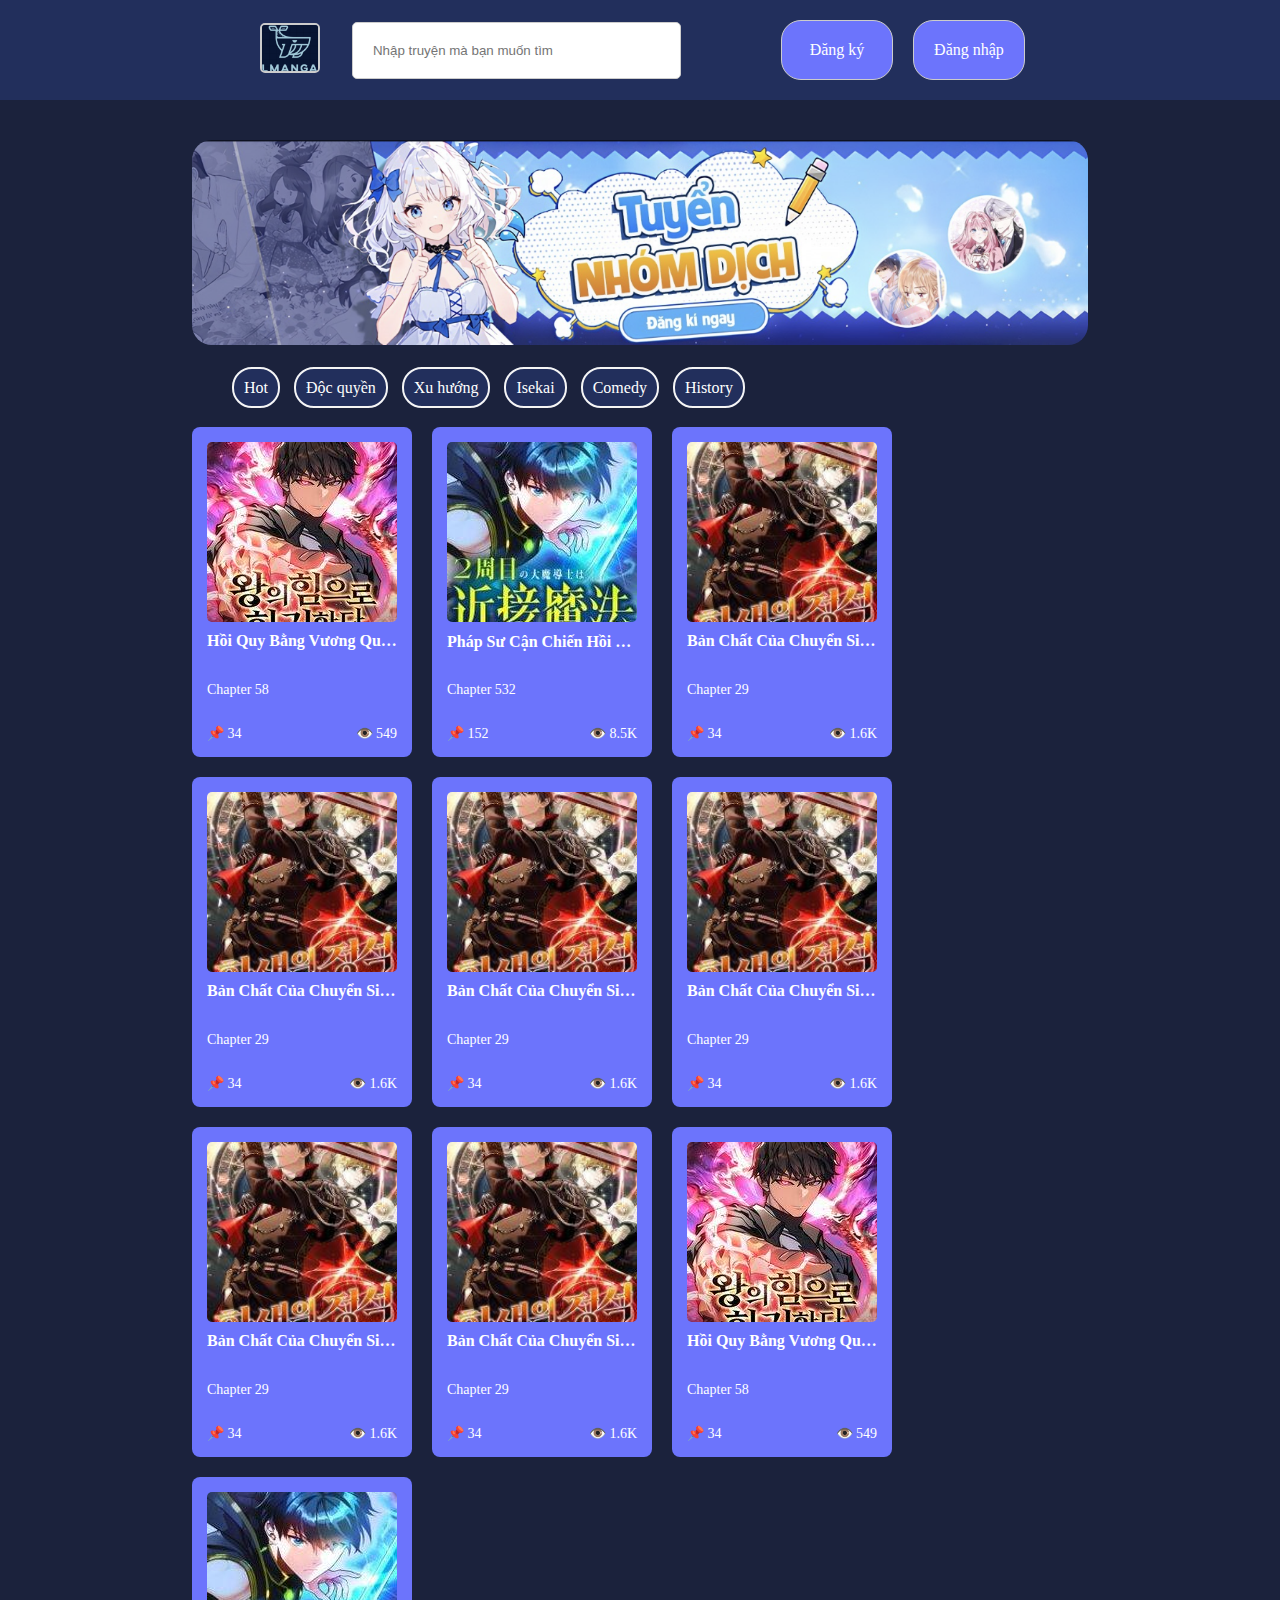
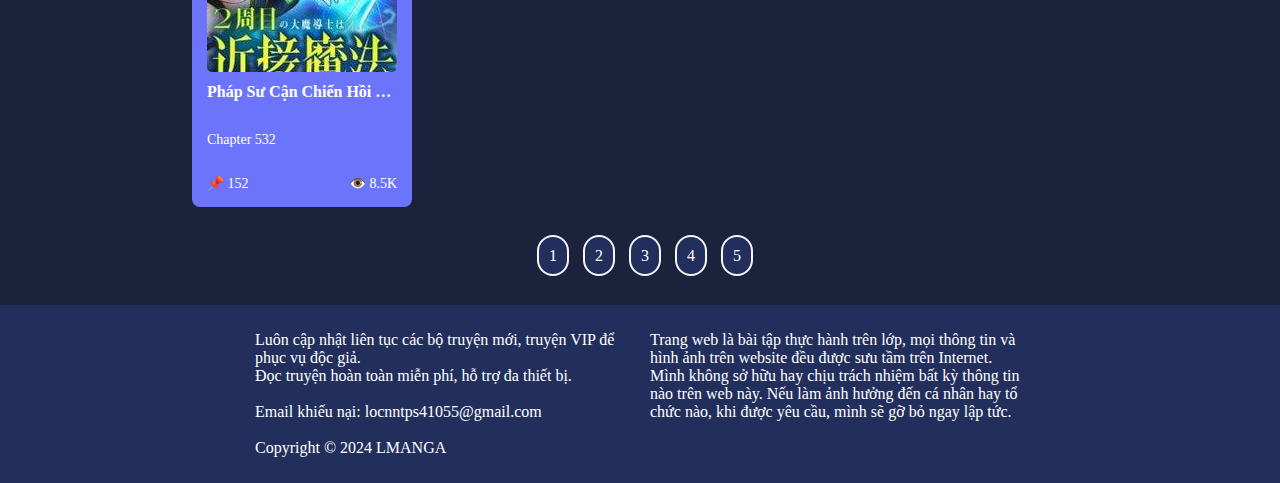
==== index.html @ 6e44d3ff "Web" ====
<!DOCTYPE html>
<html lang="en">
<head>
    <meta charset="UTF-8">
    <meta name="viewport" content="width=device-width, initial-scale=1.0">
    <title>Loc Manga</title>
    <link rel="stylesheet" href="style.css">
    <link rel="icon" href="IMG/logo.png">
</head>
<body>
    <div class="header">
        <div class="left">
            <a href="index.html">
                <img src="IMG/logo.png" alt="logo">
            </a> 
        <input type="text" placeholder= "Nhập truyện mà bạn muốn tìm"> 
        </div>
        <div class="right">
            <ul>
                <a href="register.html"><li>Đăng ký</li></a>
                <a href="login.html"><li>Đăng nhập</li></a>
            </ul>
        </div>
    </div>
    <div class="container">
        <div class="thongbao">
            <img src="IMG/thongbao.png" alt="thongbao" style="margin-top: 40px;">
        </div>
        <div class="danhmuc">
            <div class="categories">
                <span><a href="#">Hot</a></span>
                <span><a href="#">Độc quyền</a></span>
                <span><a href="#">Xu hướng</a></span>
                <span><a href="#">Isekai</a></span>
                <span><a href="#">Comedy</a></span>
                <span><a href="#">History</a></span>
            </div>
        </div>   
        <div class="comic-list">
            <div class="comic-item">
                <img src="IMG/hoiquybangvungquyen.png" alt="Hồi Quy Bằng Vương Quyền">
                <h2>Hồi Quy Bằng Vương Quyền</h2>
                <p>Chapter 58</p>
                <div class="info">
                    <span>📌 34</span>
                    <span>👁️ 549</span>
                </div>
            </div>
            <div class="comic-item">
                <img src="IMG/phapsucanchienhoiquy.png" alt="Pháp Sư Cận Chiến Hồi Quy">
                <h2>Pháp Sư Cận Chiến Hồi Quy <span class="hot">🔥</span></h2>
                <p>Chapter 532</p>
                <div class="info">
                    <span>📌 152</span>
                    <span>👁️ 8.5K</span>
                </div>
            </div>
            <div class="comic-item">
                <img src="IMG/banchatcuachuyensinh.png" alt="Bản Chất Của Chuyển Sinh">
                <h2>Bản Chất Của Chuyển Sinh</h2>
                <p>Chapter 29</p>
                <div class="info">
                    <span>📌 34</span>
                    <span>👁️ 1.6K</span>
                </div>
            </div>
            <div class="comic-item">
                <img src="IMG/banchatcuachuyensinh.png" alt="Bản Chất Của Chuyển Sinh">
                <h2>Bản Chất Của Chuyển Sinh</h2>
                <p>Chapter 29</p>
                <div class="info">
                    <span>📌 34</span>
                    <span>👁️ 1.6K</span>
                </div>
            </div>
            <div class="comic-item">
                <img src="IMG/banchatcuachuyensinh.png" alt="Bản Chất Của Chuyển Sinh">
                <h2>Bản Chất Của Chuyển Sinh</h2>
                <p>Chapter 29</p>
                <div class="info">
                    <span>📌 34</span>
                    <span>👁️ 1.6K</span>
                </div>
            </div>
            <div class="comic-item">
                <img src="IMG/banchatcuachuyensinh.png" alt="Bản Chất Của Chuyển Sinh">
                <h2>Bản Chất Của Chuyển Sinh</h2>
                <p>Chapter 29</p>
                <div class="info">
                    <span>📌 34</span>
                    <span>👁️ 1.6K</span>
                </div>
            </div>
            <div class="comic-item">
                <img src="IMG/banchatcuachuyensinh.png" alt="Bản Chất Của Chuyển Sinh">
                <h2>Bản Chất Của Chuyển Sinh</h2>
                <p>Chapter 29</p>
                <div class="info">
                    <span>📌 34</span>
                    <span>👁️ 1.6K</span>
                </div>
            </div>
            <div class="comic-item">
                <img src="IMG/banchatcuachuyensinh.png" alt="Bản Chất Của Chuyển Sinh">
                <h2>Bản Chất Của Chuyển Sinh</h2>
                <p>Chapter 29</p>
                <div class="info">
                    <span>📌 34</span>
                    <span>👁️ 1.6K</span>
                </div>
            </div>
            <div class="comic-item">
                <img src="IMG/hoiquybangvungquyen.png" alt="Hồi Quy Bằng Vương Quyền">
                <h2>Hồi Quy Bằng Vương Quyền</h2>
                <p>Chapter 58</p>
                <div class="info">
                    <span>📌 34</span>
                    <span>👁️ 549</span>
                </div>
            </div>
            <div class="comic-item">
                <img src="IMG/phapsucanchienhoiquy.png" alt="Pháp Sư Cận Chiến Hồi Quy">
                <h2>Pháp Sư Cận Chiến Hồi Quy <span class="hot">🔥</span></h2>
                <p>Chapter 532</p>
                <div class="info">
                    <span>📌 152</span>
                    <span>👁️ 8.5K</span>
                </div>
            </div>
        </div>
        <div class = "categories" style="margin: 40px; text-align: center; ">
            <span>1</span>
            <span>2</span>
            <span>3</span>
            <span>4</span>
            <span>5</span>
        </div>
    </div>

    <footer>
        <p style="float: left; width: 300%; padding: 10px; margin-left: 245px;">Luôn cập nhật liên tục các bộ truyện mới, truyện VIP để phục vụ độc giả. <br>
            Đọc truyện hoàn toàn miễn phí, hỗ trợ đa thiết bị. <br><br>
            Email khiếu nại: locnntps41055@gmail.com <br><br>
            Copyright © 2024 LMANGA</p>
        
        <p style="float: right; width: 300%; padding: 10px; margin-right: 245px;">Trang web là bài tập thực hành trên lớp, mọi thông tin và hình ảnh trên website đều được sưu tầm trên Internet. Mình không sở hữu hay chịu trách nhiệm bất kỳ thông tin nào trên web này. Nếu làm ảnh hưởng đến cá nhân hay tổ chức nào, khi được yêu cầu, mình sẽ gỡ bỏ ngay lập tức.</p>
    </footer>
</body>
</html
---- style.css ----
body{
    margin: 0px;
    padding: 0px;
    color: white;
    background-color: #1B223C;
}

/* Header */
.header {
    background-color: #222F5C;
    position: relative;
    width: 100%;
    margin: 0px;
    padding: 20px;
    display: flex;
    justify-content: space-between;
    align-items: center;
}

.left {
    display: flex;
    align-items: center;
}

.left img{
    width: 17%;
    border: 2px solid #ccc;
    border-radius: 5px;
    margin-left: 240px;
}

input {
    padding: 20px; 
    border: 1px solid #ccc; 
    border-radius: 5px; 
    width: 70%;
    margin-right: 100px;
}

.right {
    list-style: none;
    display: flex;
    margin-right: 255px;
    padding: 0;
}

.right ul {
    list-style: none; 
    display: flex; 
    margin: 0; 
    padding: 0; 
}

.right li {
    margin-right: 20px; 
    border: 1px solid #ccc;
    padding: 20px; 
    border-radius: 20px;
    background-color: #6C74FC;
    width: 70px;
    text-align: center;
}

.right a{
    text-decoration: none;
    color: white;
}

.right li:hover{
    background-color: #1B223C;
}

/* Main */
.container{
    width: 70%;
    margin:auto;
    max-width: 200%;
}

.danhmuc{
    display: flex;
    justify-content: space-between;
    align-items: center;
    margin: 30px;
}

.danhmuc a{
    text-decoration: none;
    color: white;
}

.categories span{
    margin-left: 10px;
    border: 2px solid whitesmoke;
    padding: 10px;
    border-radius: 20px;
    background-color: #222F5C;
}

.categories span:hover{
    background-color: #6C74FC;
}

.comic-list {
    display: grid; 
    grid-template-columns: repeat(auto-fill, minmax(220px, 20px)); /* Tạo các cột có kích thước tối thiểu 150px */
    gap: 20px; /* Khoảng cách giữa các mục */
}

.comic-item {
    background-color: #6C74FC;
    padding: 15px;
    border-radius: 8px;
    display: flex;
    flex-direction: column;
    min-width: 150px; /* Đặt chiều rộng tối thiểu cho mỗi mục */
    max-width: 200px; /* Đặt chiều rộng tối đa để tránh chiếm quá nhiều không gian */
    height: 300px; /* Đặt chiều cao cố định cho mỗi mục để đồng nhất */
}

.comic-item img {
    width: 100%; /* Hình ảnh chiếm toàn bộ chiều rộng khung */
    height: 180px; /* Đặt chiều cao cố định cho hình ảnh */
    object-fit: cover; /* Giữ tỷ lệ khung hình và cắt nếu cần */
    border-radius: 5px;
}

.comic-item h2 {
    font-size: 16px; /* Giảm kích thước chữ để phù hợp với không gian */
    margin: 10px 0;
    height: 40px; /* Đặt chiều cao cố định cho tên truyện */
    overflow: hidden; /* Ẩn phần văn bản vượt quá chiều cao */
    text-overflow: ellipsis; /* Thêm dấu ba chấm nếu văn bản dài */
    white-space: nowrap; /* Không cho xuống dòng */
}

.comic-item p {
    font-size: 14px; /* Đặt kích thước chữ cho chapter */
    margin: 0; /* Không có khoảng cách trên và dưới */
    height: 20px; /* Đặt chiều cao cố định cho chapter */
    overflow: hidden; /* Ẩn phần văn bản vượt quá chiều cao */
    text-overflow: ellipsis; /* Thêm dấu ba chấm nếu văn bản dài */
    white-space: nowrap; /* Không cho xuống dòng */
}

.comic-item .info {
    display: flex;
    justify-content: space-between;
    font-size: 14px;
    margin-top: auto; 
}

.comic-item:hover{
    background-color: #222F5C;
}

.thongbao img{
    width: 100%;
    margin-top: 120px;
    border-radius: 20px;
}

footer {
    background-color: #222F5C;
    width: 100%;
    margin: 0;
    display: flex;
    justify-content: space-between;
}



/*Đăng ký + Đăng nhập*/
.form-container {
    background-color: #222F5C;
    padding: 30px;
    border-radius: 10px;
    box-shadow: 0 0 10px rgba(0, 0, 0, 0.1);
    max-width: 400px;
    width: 100%;
    margin-top: 100px;
    text-align: center;
    display: flex;
    flex-direction: column;
    justify-content: center;
    border: 2px solid #ccc; 
}

main {
    flex: 1;
    display: flex;
    justify-content: center;
    align-items: center;
    min-height: calc(100vh - 160px); /* Trừ header và footer */
    padding: 20px;
}

.form-container h2 {
    font-size: 30px;
}

.form-container form {
    display: flex;
    flex-direction: column;
    gap: 15px;
    width: 100%;
}

.form-container form label {
    text-align: left;
    font-weight: bold;
}

.form-container form input {
    padding: 10px;
    border-radius: 5px;
    border: 1px solid #ccc;
    font-size: 16px;
    width: 378px;
}

.form-container form button {
    padding: 10px;
    background-color: #5cb85c;
    color: white;
    border: none;
    border-radius: 5px;
    font-size: 18px;
    cursor: pointer;
}

.form-container form button:hover {
    background-color: #4cae4c;
}

.form-container p {
    margin-top: 15px;
}

.form-container p a {
    color: #5cb85c;
    text-decoration: none;
    font-size: 16px;
}

.form-container p a:hover {
    text-decoration: underline;
}
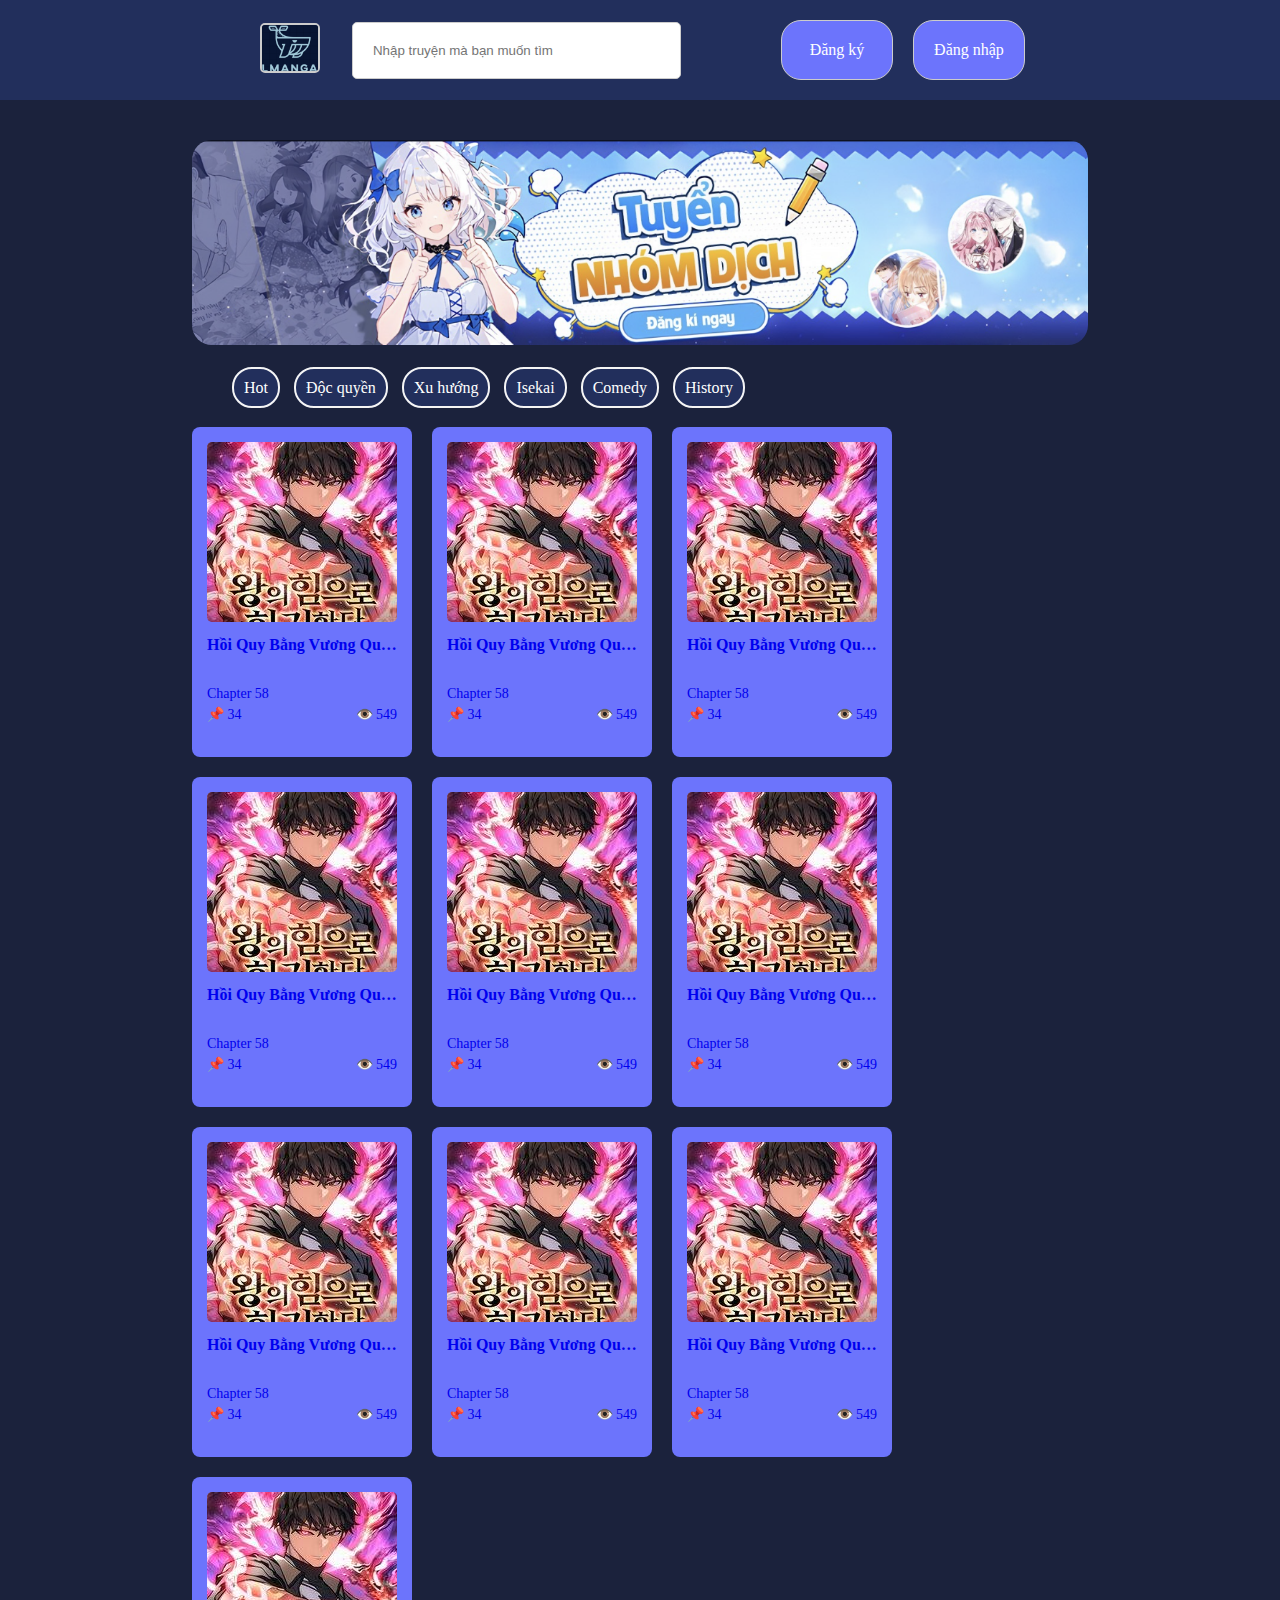
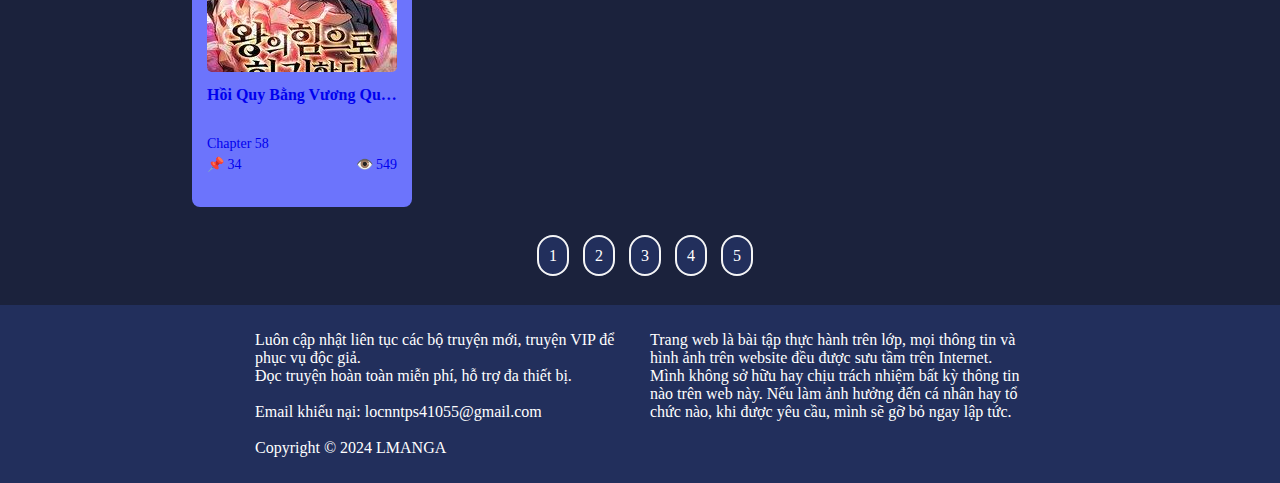
==== commit 61f145fe: "login register" ====
--- a/index.html
+++ b/index.html
@@ -28,106 +28,127 @@
         </div>
         <div class="danhmuc">
             <div class="categories">
-                <span><a href="#">Hot</a></span>
-                <span><a href="#">Độc quyền</a></span>
-                <span><a href="#">Xu hướng</a></span>
-                <span><a href="#">Isekai</a></span>
-                <span><a href="#">Comedy</a></span>
-                <span><a href="#">History</a></span>
+                <span><a href="index.html">Hot</a></span>
+                <span><a href="index.html">Độc quyền</a></span>
+                <span><a href="index.html">Xu hướng</a></span>
+                <span><a href="index.html">Isekai</a></span>
+                <span><a href="index.html">Comedy</a></span>
+                <span><a href="index.html">History</a></span>
             </div>
         </div>   
         <div class="comic-list">
             <div class="comic-item">
-                <img src="IMG/hoiquybangvungquyen.png" alt="Hồi Quy Bằng Vương Quyền">
-                <h2>Hồi Quy Bằng Vương Quyền</h2>
-                <p>Chapter 58</p>
-                <div class="info">
-                    <span>📌 34</span>
-                    <span>👁️ 549</span>
-                </div>
-            </div>
+                <a href="comic1.html" style="text-decoration: none;">
+                    <img src="IMG/hoiquybangvungquyen.png" alt="Hồi Quy Bằng Vương Quyền">
+                    <h2>Hồi Quy Bằng Vương Quyền</h2>
+                    <p>Chapter 58</p>
+                    <div class="info">
+                        <span>📌 34</span>
+                        <span>👁️ 549</span>
+                    </div>
+                </a>
+            </div>  
             <div class="comic-item">
-                <img src="IMG/phapsucanchienhoiquy.png" alt="Pháp Sư Cận Chiến Hồi Quy">
-                <h2>Pháp Sư Cận Chiến Hồi Quy <span class="hot">🔥</span></h2>
-                <p>Chapter 532</p>
-                <div class="info">
-                    <span>📌 152</span>
-                    <span>👁️ 8.5K</span>
-                </div>
-            </div>
+                <a href="comic1.html" style="text-decoration: none;">
+                    <img src="IMG/hoiquybangvungquyen.png" alt="Hồi Quy Bằng Vương Quyền">
+                    <h2>Hồi Quy Bằng Vương Quyền</h2>
+                    <p>Chapter 58</p>
+                    <div class="info">
+                        <span>📌 34</span>
+                        <span>👁️ 549</span>
+                    </div>
+                </a>
+            </div>   
             <div class="comic-item">
-                <img src="IMG/banchatcuachuyensinh.png" alt="Bản Chất Của Chuyển Sinh">
-                <h2>Bản Chất Của Chuyển Sinh</h2>
-                <p>Chapter 29</p>
-                <div class="info">
-                    <span>📌 34</span>
-                    <span>👁️ 1.6K</span>
-                </div>
-            </div>
+                <a href="comic1.html" style="text-decoration: none;">
+                    <img src="IMG/hoiquybangvungquyen.png" alt="Hồi Quy Bằng Vương Quyền">
+                    <h2>Hồi Quy Bằng Vương Quyền</h2>
+                    <p>Chapter 58</p>
+                    <div class="info">
+                        <span>📌 34</span>
+                        <span>👁️ 549</span>
+                    </div>
+                </a>
+            </div>   
             <div class="comic-item">
-                <img src="IMG/banchatcuachuyensinh.png" alt="Bản Chất Của Chuyển Sinh">
-                <h2>Bản Chất Của Chuyển Sinh</h2>
-                <p>Chapter 29</p>
-                <div class="info">
-                    <span>📌 34</span>
-                    <span>👁️ 1.6K</span>
-                </div>
-            </div>
+                <a href="comic1.html" style="text-decoration: none;">
+                    <img src="IMG/hoiquybangvungquyen.png" alt="Hồi Quy Bằng Vương Quyền">
+                    <h2>Hồi Quy Bằng Vương Quyền</h2>
+                    <p>Chapter 58</p>
+                    <div class="info">
+                        <span>📌 34</span>
+                        <span>👁️ 549</span>
+                    </div>
+                </a>
+            </div>   
             <div class="comic-item">
-                <img src="IMG/banchatcuachuyensinh.png" alt="Bản Chất Của Chuyển Sinh">
-                <h2>Bản Chất Của Chuyển Sinh</h2>
-                <p>Chapter 29</p>
-                <div class="info">
-                    <span>📌 34</span>
-                    <span>👁️ 1.6K</span>
-                </div>
-            </div>
+                <a href="comic1.html" style="text-decoration: none;">
+                    <img src="IMG/hoiquybangvungquyen.png" alt="Hồi Quy Bằng Vương Quyền">
+                    <h2>Hồi Quy Bằng Vương Quyền</h2>
+                    <p>Chapter 58</p>
+                    <div class="info">
+                        <span>📌 34</span>
+                        <span>👁️ 549</span>
+                    </div>
+                </a>
+            </div>   
             <div class="comic-item">
-                <img src="IMG/banchatcuachuyensinh.png" alt="Bản Chất Của Chuyển Sinh">
-                <h2>Bản Chất Của Chuyển Sinh</h2>
-                <p>Chapter 29</p>
-                <div class="info">
-                    <span>📌 34</span>
-                    <span>👁️ 1.6K</span>
-                </div>
-            </div>
+                <a href="comic1.html" style="text-decoration: none;">
+                    <img src="IMG/hoiquybangvungquyen.png" alt="Hồi Quy Bằng Vương Quyền">
+                    <h2>Hồi Quy Bằng Vương Quyền</h2>
+                    <p>Chapter 58</p>
+                    <div class="info">
+                        <span>📌 34</span>
+                        <span>👁️ 549</span>
+                    </div>
+                </a>
+            </div>   
             <div class="comic-item">
-                <img src="IMG/banchatcuachuyensinh.png" alt="Bản Chất Của Chuyển Sinh">
-                <h2>Bản Chất Của Chuyển Sinh</h2>
-                <p>Chapter 29</p>
-                <div class="info">
-                    <span>📌 34</span>
-                    <span>👁️ 1.6K</span>
-                </div>
-            </div>
+                <a href="comic1.html" style="text-decoration: none;">
+                    <img src="IMG/hoiquybangvungquyen.png" alt="Hồi Quy Bằng Vương Quyền">
+                    <h2>Hồi Quy Bằng Vương Quyền</h2>
+                    <p>Chapter 58</p>
+                    <div class="info">
+                        <span>📌 34</span>
+                        <span>👁️ 549</span>
+                    </div>
+                </a>
+            </div>   
             <div class="comic-item">
-                <img src="IMG/banchatcuachuyensinh.png" alt="Bản Chất Của Chuyển Sinh">
-                <h2>Bản Chất Của Chuyển Sinh</h2>
-                <p>Chapter 29</p>
-                <div class="info">
-                    <span>📌 34</span>
-                    <span>👁️ 1.6K</span>
-                </div>
-            </div>
+                <a href="comic1.html" style="text-decoration: none;">
+                    <img src="IMG/hoiquybangvungquyen.png" alt="Hồi Quy Bằng Vương Quyền">
+                    <h2>Hồi Quy Bằng Vương Quyền</h2>
+                    <p>Chapter 58</p>
+                    <div class="info">
+                        <span>📌 34</span>
+                        <span>👁️ 549</span>
+                    </div>
+                </a>
+            </div>   
             <div class="comic-item">
-                <img src="IMG/hoiquybangvungquyen.png" alt="Hồi Quy Bằng Vương Quyền">
-                <h2>Hồi Quy Bằng Vương Quyền</h2>
-                <p>Chapter 58</p>
-                <div class="info">
-                    <span>📌 34</span>
-                    <span>👁️ 549</span>
-                </div>
-            </div>
+                <a href="comic1.html" style="text-decoration: none;">
+                    <img src="IMG/hoiquybangvungquyen.png" alt="Hồi Quy Bằng Vương Quyền">
+                    <h2>Hồi Quy Bằng Vương Quyền</h2>
+                    <p>Chapter 58</p>
+                    <div class="info">
+                        <span>📌 34</span>
+                        <span>👁️ 549</span>
+                    </div>
+                </a>
+            </div>   
             <div class="comic-item">
-                <img src="IMG/phapsucanchienhoiquy.png" alt="Pháp Sư Cận Chiến Hồi Quy">
-                <h2>Pháp Sư Cận Chiến Hồi Quy <span class="hot">🔥</span></h2>
-                <p>Chapter 532</p>
-                <div class="info">
-                    <span>📌 152</span>
-                    <span>👁️ 8.5K</span>
-                </div>
-            </div>
+                <a href="comic1.html" style="text-decoration: none;">
+                    <img src="IMG/hoiquybangvungquyen.png" alt="Hồi Quy Bằng Vương Quyền">
+                    <h2>Hồi Quy Bằng Vương Quyền</h2>
+                    <p>Chapter 58</p>
+                    <div class="info">
+                        <span>📌 34</span>
+                        <span>👁️ 549</span>
+                    </div>
+                </a>
+            </div>      
         </div>
+
         <div class = "categories" style="margin: 40px; text-align: center; ">
             <span>1</span>
             <span>2</span>
--- a/style.css
+++ b/style.css
@@ -178,7 +178,6 @@
     box-shadow: 0 0 10px rgba(0, 0, 0, 0.1);
     max-width: 400px;
     width: 100%;
-    margin-top: 100px;
     text-align: center;
     display: flex;
     flex-direction: column;
@@ -227,6 +226,7 @@
     border-radius: 5px;
     font-size: 18px;
     cursor: pointer;
+    margin-top: 15px;
 }
 
 .form-container form button:hover {
@@ -234,7 +234,7 @@
 }
 
 .form-container p {
-    margin-top: 15px;
+    margin-bottom: 10px;
 }
 
 .form-container p a {
@@ -245,4 +245,38 @@
 
 .form-container p a:hover {
     text-decoration: underline;
-}+}
+
+.comment-container {
+    display: grid;
+    background-color: #334172;
+    border: 2px solid white;
+    border-radius: 5px;
+    padding: 10px;
+    margin-left: 240px;
+    width: 70%;
+}
+ .comment-container textarea{
+    width: auto;
+    height: 100px;
+    padding: 0px;
+    border: 2px solid black;
+    border-radius: 5px;
+    font-size: 20px;
+ }
+
+ .comment-container button{
+    padding: 10px;
+    background-color: #6C74FC;
+    color: white;
+    border: none;
+    border-radius: 5px;
+    font-size: 18px;
+    cursor: pointer;
+    margin-top: 15px;
+ }
+
+ .comment-container button:hover{
+    background-color: #4cae4c;
+ }
+
